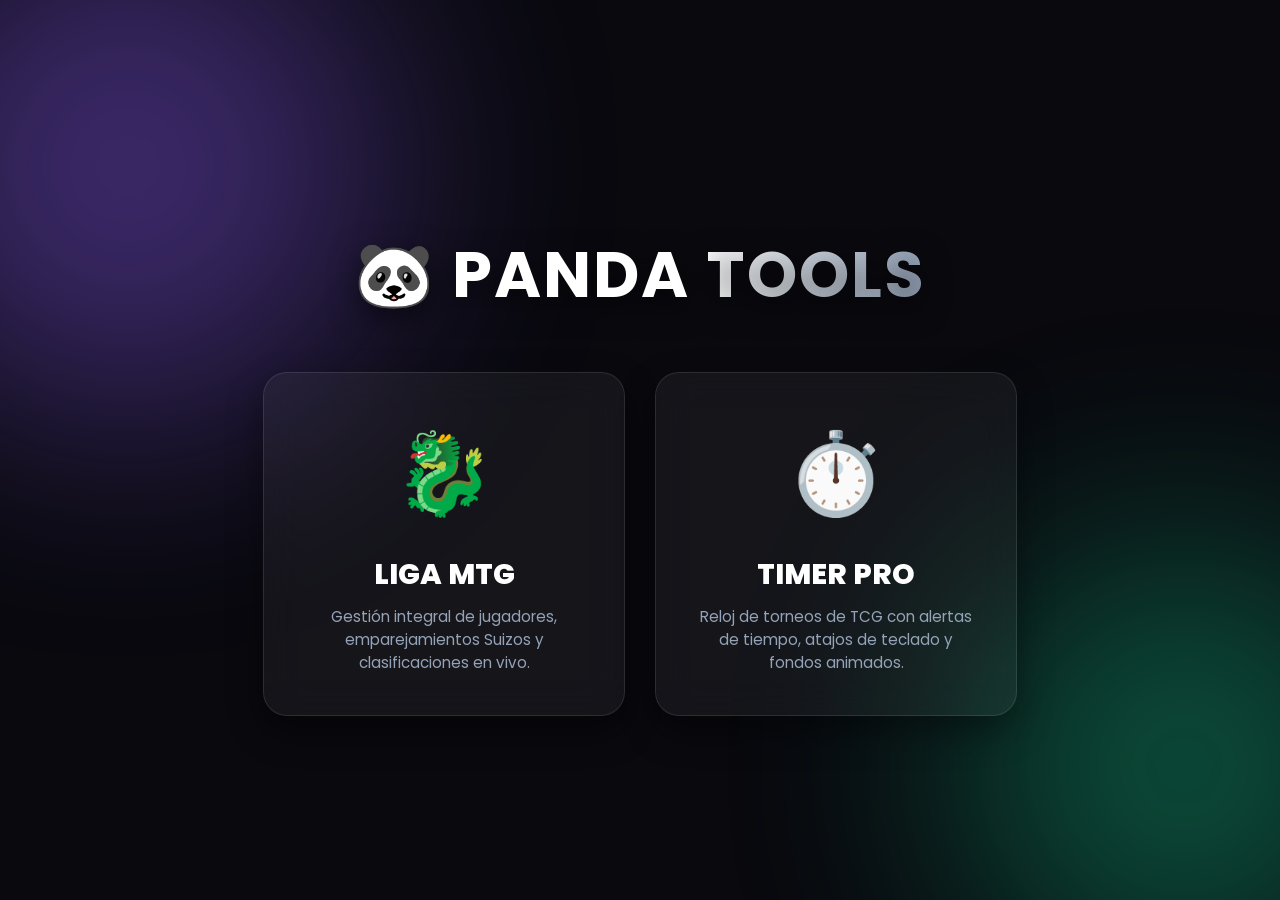
==== index.html @ df3b0b18 "Add files via upload" ====
<!DOCTYPE html>
<html lang="es">
<head>
    <meta charset="UTF-8">
    <meta name="viewport" content="width=device-width, initial-scale=1.0">
    <title>🐼 Panda Tools - Hub</title>
    <link href="https://fonts.googleapis.com/css2?family=Poppins:wght@400;700;900&display=swap" rel="stylesheet">
    <style>
        body {
            margin: 0; padding: 0; background-color: #09090e; font-family: 'Poppins', sans-serif;
            height: 100vh; display: flex; flex-direction: column; align-items: center; justify-content: center;
            color: white; overflow: hidden;
        }
        
        /* Efecto de fondo sutil para mantener tu estética */
        .bg-auras { position: fixed; top: 0; left: 0; width: 100vw; height: 100vh; z-index: -1; pointer-events: none; }
        .aura { position: absolute; border-radius: 50%; filter: blur(120px); opacity: 0.4; }
        .aura-1 { width: 40vw; height: 40vw; background: #8b5cf6; top: -10%; left: -10%; }
        .aura-2 { width: 35vw; height: 35vw; background: #10b981; bottom: -10%; right: -10%; }

        h1 { font-size: 4rem; margin-bottom: 50px; letter-spacing: 2px; text-align: center; text-shadow: 0 10px 30px rgba(0,0,0,0.5); }
        h1 span { background: linear-gradient(to right, #ffffff, #94a3b8); -webkit-background-clip: text; -webkit-text-fill-color: transparent; }

        .hub-grid { display: flex; gap: 30px; flex-wrap: wrap; justify-content: center; max-width: 900px; }

        /* Tarjetas de los botones */
        .tool-card {
            background: rgba(255, 255, 255, 0.05); border: 1px solid rgba(255, 255, 255, 0.1);
            backdrop-filter: blur(20px); border-radius: 24px; padding: 40px; text-decoration: none;
            color: white; display: flex; flex-direction: column; align-items: center; width: 280px;
            transition: all 0.3s cubic-bezier(0.25, 0.8, 0.25, 1); box-shadow: 0 15px 35px rgba(0,0,0,0.4);
        }

        .tool-card:hover { transform: translateY(-10px); background: rgba(255, 255, 255, 0.08); }
        .tool-card.commander:hover { border-color: #8b5cf6; box-shadow: 0 20px 40px rgba(139, 92, 246, 0.3); }
        .tool-card.timer:hover { border-color: #10b981; box-shadow: 0 20px 40px rgba(16, 185, 129, 0.3); }

        .tool-icon { font-size: 5rem; margin-bottom: 20px; }
        .tool-title { font-size: 1.8rem; font-weight: 800; margin: 0 0 10px 0; text-transform: uppercase; }
        .tool-desc { color: #94a3b8; text-align: center; font-size: 0.95rem; line-height: 1.5; margin: 0; }
    </style>
</head>
<body>

    <div class="bg-auras"><div class="aura aura-1"></div><div class="aura aura-2"></div></div>

    <h1>🐼 PANDA <span>TOOLS</span></h1>

   <div class="hub-grid">
        <a href="commander.html" target="_blank" class="tool-card commander">
            <div class="tool-icon">🐉</div>
            <h2 class="tool-title">Liga MTG</h2>
            <p class="tool-desc">Gestión integral de jugadores, emparejamientos Suizos y clasificaciones en vivo.</p>
        </a>

        <a href="timer.html" target="_blank" class="tool-card timer">
            <div class="tool-icon">⏱️</div>
            <h2 class="tool-title">Timer Pro</h2>
            <p class="tool-desc">Reloj de torneos de TCG con alertas de tiempo, atajos de teclado y fondos animados.</p>
        </a>
    </div>

</body>
</html>
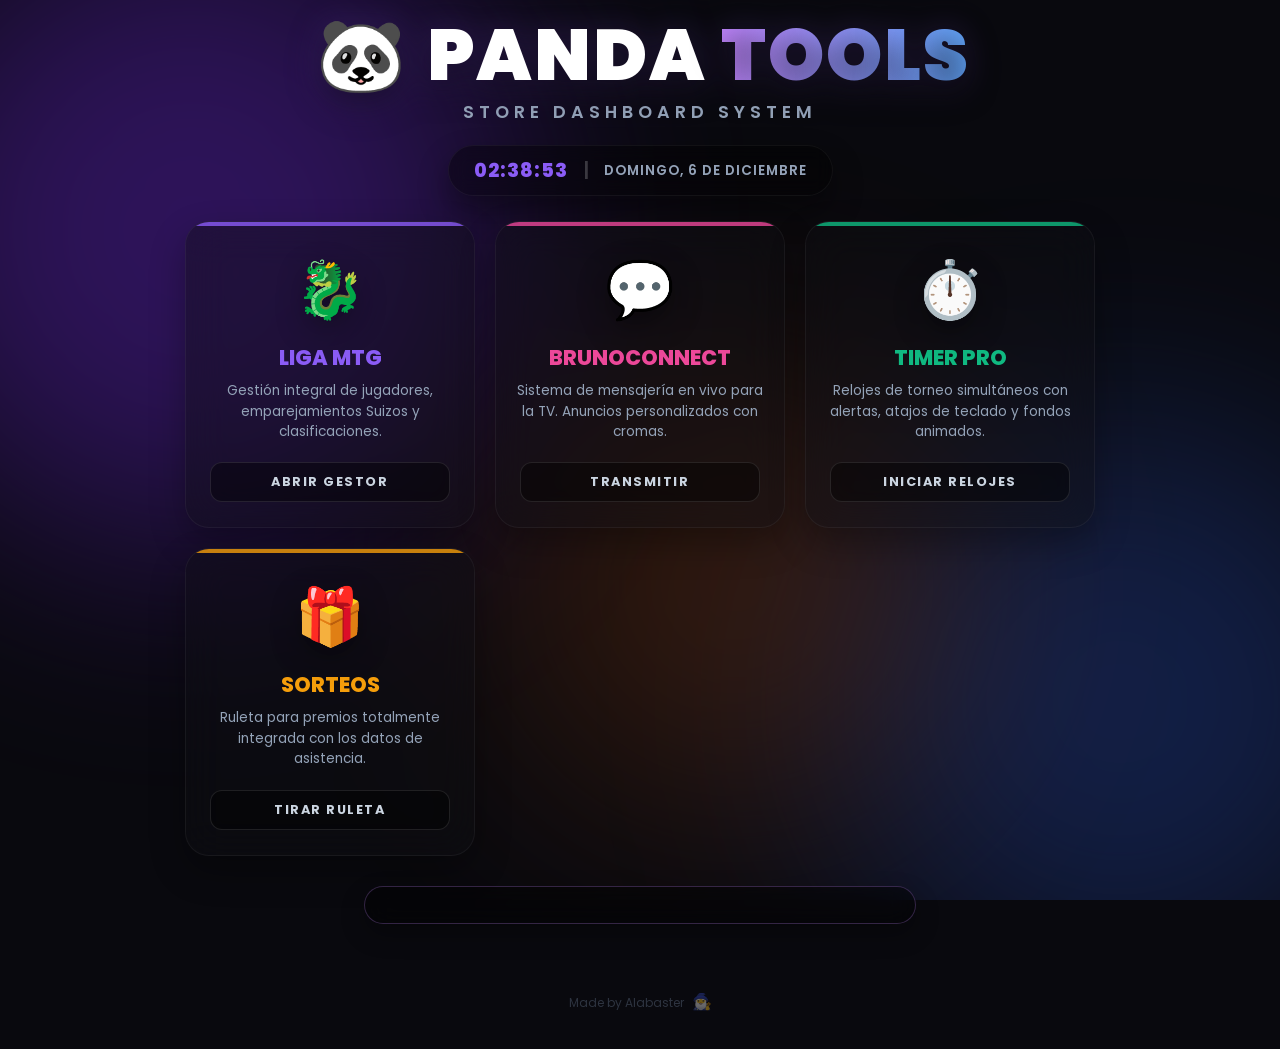
==== commit 9848a7c4: "Update index.html" ====
--- a/index.html
+++ b/index.html
@@ -3,62 +3,414 @@
 <head>
     <meta charset="UTF-8">
     <meta name="viewport" content="width=device-width, initial-scale=1.0">
-    <title>🐼 Panda Tools - Hub</title>
-    <link href="https://fonts.googleapis.com/css2?family=Poppins:wght@400;700;900&display=swap" rel="stylesheet">
+    <title>🐼 Panda Tools - Hub Central</title>
+    <link href="https://fonts.googleapis.com/css2?family=Poppins:wght@300;400;600;700;900&display=swap" rel="stylesheet">
+    <link rel="stylesheet" href="style.css">
     <style>
+        /* =========================================
+           ESTILOS ESPECÍFICOS DEL HUB
+           ========================================= */
         body {
-            margin: 0; padding: 0; background-color: #09090e; font-family: 'Poppins', sans-serif;
-            height: 100vh; display: flex; flex-direction: column; align-items: center; justify-content: center;
-            color: white; overflow: hidden;
-        }
-        
-        /* Efecto de fondo sutil para mantener tu estética */
-        .bg-auras { position: fixed; top: 0; left: 0; width: 100vw; height: 100vh; z-index: -1; pointer-events: none; }
-        .aura { position: absolute; border-radius: 50%; filter: blur(120px); opacity: 0.4; }
-        .aura-1 { width: 40vw; height: 40vw; background: #8b5cf6; top: -10%; left: -10%; }
-        .aura-2 { width: 35vw; height: 35vw; background: #10b981; bottom: -10%; right: -10%; }
-
-        h1 { font-size: 4rem; margin-bottom: 50px; letter-spacing: 2px; text-align: center; text-shadow: 0 10px 30px rgba(0,0,0,0.5); }
-        h1 span { background: linear-gradient(to right, #ffffff, #94a3b8); -webkit-background-clip: text; -webkit-text-fill-color: transparent; }
-
-        .hub-grid { display: flex; gap: 30px; flex-wrap: wrap; justify-content: center; max-width: 900px; }
-
-        /* Tarjetas de los botones */
+            display: flex; flex-direction: column; align-items: center; justify-content: center;
+            min-height: 100vh; margin: 0; padding: 0; max-width: 100%; 
+            overflow-x: hidden; overflow-y: auto; 
+            background-color: var(--bg-dark);
+        }
+
+        .hub-header {
+            text-align: center; margin-bottom: 20px; animation: fadeDown 0.8s ease-out backwards;
+            margin-top: 15px; 
+        }
+
+        .hub-title {
+            font-size: 4.5rem; font-weight: 900; margin: 0; line-height: 1.1;
+            letter-spacing: 2px; text-shadow: 0 10px 30px rgba(0,0,0,0.5);
+            background: none !important;
+            -webkit-text-fill-color: white !important;
+            color: white; 
+        }
+
+        .title-gradient {
+            background: linear-gradient(to right, #c084fc, #60a5fa) !important;
+            -webkit-background-clip: text !important; 
+            -webkit-text-fill-color: transparent !important;
+        }
+
+        .hub-subtitle {
+            color: var(--text-muted); font-size: 1.1rem; font-weight: 600; letter-spacing: 5px;
+            text-transform: uppercase; margin-top: 5px;
+        }
+        
+        /* WIDGET RELOJ EN DIRECTO */
+        .live-clock {
+            background: rgba(0,0,0,0.4); border: 1px solid rgba(255,255,255,0.05);
+            padding: 10px 25px; border-radius: 30px; font-size: 1.2rem; font-weight: 600;
+            color: #e2e8f0; margin: 0 auto 25px auto; width: max-content;
+            box-shadow: 0 15px 30px rgba(0,0,0,0.4); backdrop-filter: blur(10px);
+            display: flex; gap: 15px; align-items: center;
+            animation: fadeDown 0.8s ease-out 0.2s backwards;
+        }
+        
+        .clock-time { color: var(--primary); font-weight: 800; font-variant-numeric: tabular-nums; letter-spacing: 1px;}
+        .clock-date { font-size: 0.85rem; color: var(--text-muted); text-transform: uppercase; letter-spacing: 1px;}
+
+        /* CUADRÍCULA DE HERRAMIENTAS */
+        .hub-grid {
+            display: grid; grid-template-columns: repeat(auto-fit, minmax(240px, 1fr));
+            gap: 20px; width: 100%; max-width: 950px; padding: 0 20px; box-sizing: border-box;
+            animation: fadeUp 0.8s ease-out 0.4s backwards;
+        }
+
         .tool-card {
-            background: rgba(255, 255, 255, 0.05); border: 1px solid rgba(255, 255, 255, 0.1);
-            backdrop-filter: blur(20px); border-radius: 24px; padding: 40px; text-decoration: none;
-            color: white; display: flex; flex-direction: column; align-items: center; width: 280px;
-            transition: all 0.3s cubic-bezier(0.25, 0.8, 0.25, 1); box-shadow: 0 15px 35px rgba(0,0,0,0.4);
-        }
-
-        .tool-card:hover { transform: translateY(-10px); background: rgba(255, 255, 255, 0.08); }
-        .tool-card.commander:hover { border-color: #8b5cf6; box-shadow: 0 20px 40px rgba(139, 92, 246, 0.3); }
-        .tool-card.timer:hover { border-color: #10b981; box-shadow: 0 20px 40px rgba(16, 185, 129, 0.3); }
-
-        .tool-icon { font-size: 5rem; margin-bottom: 20px; }
-        .tool-title { font-size: 1.8rem; font-weight: 800; margin: 0 0 10px 0; text-transform: uppercase; }
-        .tool-desc { color: #94a3b8; text-align: center; font-size: 0.95rem; line-height: 1.5; margin: 0; }
+            background: rgba(15, 15, 20, 0.4); border: 1px solid rgba(255, 255, 255, 0.05);
+            backdrop-filter: blur(20px); border-radius: 24px; padding: 25px 20px;
+            text-decoration: none; color: white; display: flex; flex-direction: column;
+            align-items: center; text-align: center; position: relative; overflow: hidden;
+            transition: all 0.4s cubic-bezier(0.175, 0.885, 0.32, 1.275);
+            box-shadow: 0 15px 35px rgba(0,0,0,0.3);
+        }
+        
+        .tool-card::before {
+            content: ''; position: absolute; top: 0; left: 0; width: 100%; height: 4px;
+            background: var(--card-color, #fff); opacity: 0.8; transition: height 0.3s;
+        }
+
+        .tool-card:hover {
+            transform: translateY(-8px) scale(1.02);
+            background: rgba(255, 255, 255, 0.05);
+            box-shadow: 0 25px 50px rgba(0,0,0,0.5), inset 0 0 30px rgba(255,255,255,0.02);
+            border-color: rgba(255, 255, 255, 0.15);
+        }
+
+        .tool-card:hover::before { height: 100%; opacity: 0.05; }
+
+        .tool-icon {
+            font-size: 3.5rem; margin-bottom: 10px; filter: drop-shadow(0 10px 15px rgba(0,0,0,0.4));
+            transition: transform 0.4s cubic-bezier(0.175, 0.885, 0.32, 1.275);
+        }
+        
+        .tool-card:hover .tool-icon { transform: scale(1.15) rotate(8deg); }
+        
+        .tool-title { font-size: 1.3rem; font-weight: 800; margin: 0 0 8px 0; text-transform: uppercase; color: var(--card-color, #fff); transition: 0.3s;}
+        .tool-desc { color: #94a3b8; font-size: 0.85rem; line-height: 1.5; margin: 0 0 20px 0; flex-grow: 1; }
+        
+        .tool-action {
+            background: rgba(0,0,0,0.4); border: 1px solid rgba(255,255,255,0.1);
+            color: #cbd5e1; padding: 10px 20px; border-radius: 12px; font-weight: 700; font-size: 0.8rem;
+            text-transform: uppercase; letter-spacing: 1.5px; transition: all 0.3s;
+            width: 80%;
+        }
+        
+        .tool-card:hover .tool-action { 
+            background: var(--card-color); border-color: var(--card-color); 
+            color: white; box-shadow: 0 8px 20px rgba(0,0,0,0.4); 
+            transform: translateY(-3px);
+        }
+
+        .card-commander { --card-color: #8b5cf6; }
+        .card-bruno { --card-color: #ec4899; }
+        .card-timer { --card-color: #10b981; }
+        .card-sorteos { --card-color: #f59e0b; }
+
+        @keyframes fadeDown { from { opacity: 0; transform: translateY(-30px); } to { opacity: 1; transform: translateY(0); } }
+        @keyframes fadeUp { from { opacity: 0; transform: translateY(30px); } to { opacity: 1; transform: translateY(0); } }
+
+        /* =========================================
+           PÍLDORA MARQUESINA Y MENÚ SECRETO
+           ========================================= */
+        .quote-pill-container {
+            margin-top: 30px;
+            background: rgba(0, 0, 0, 0.4);
+            border: 1px solid rgba(192, 132, 252, 0.25);
+            backdrop-filter: blur(15px);
+            padding: 8px 25px;
+            border-radius: 50px;
+            width: 80%;
+            max-width: 500px;
+            overflow: hidden;
+            display: flex;
+            align-items: center;
+            z-index: 10;
+            box-shadow: 0 10px 25px rgba(0,0,0,0.3);
+            opacity: 0;
+            transition: opacity 0.8s ease; 
+        }
+
+        .quote-scroll {
+            display: inline-block;
+            white-space: nowrap;
+            color: #c084fc;
+            font-size: 13px;
+            font-weight: 600;
+            letter-spacing: 1px;
+            font-family: 'Poppins', sans-serif;
+            padding-left: 100%; 
+        }
+
+        @keyframes scrollText {
+            0% { transform: translateX(0); }
+            100% { transform: translateX(calc(-100% - 30px)); }
+        }
+
+        .footer-credits { 
+            margin-top: 25px; margin-bottom: 15px; width: 100%; text-align: center; 
+            color: #64748b; font-size: 12px; font-family: 'Poppins', sans-serif;
+        }
+
+        .secret-trigger {
+            cursor: pointer;
+            user-select: none;
+            display: inline-block;
+            transition: transform 0.2s;
+            margin: 0 5px;
+        }
+        .secret-trigger:active { transform: scale(0.8); }
+
+        .btn-frase-add { background: rgba(16, 185, 129, 0.2); color: #34d399; border: 1px solid rgba(16, 185, 129, 0.4); padding: 10px 15px; border-radius: 8px; cursor: pointer; font-weight: bold; }
+        .btn-frase-add:hover { background: rgba(16, 185, 129, 0.4); }
+        .btn-frase-del { background: rgba(239, 68, 68, 0.2); color: #fca5a5; border: 1px solid rgba(239, 68, 68, 0.4); padding: 5px 10px; border-radius: 6px; cursor: pointer; font-size: 11px; }
+        .btn-frase-del:hover { background: rgba(239, 68, 68, 0.4); }
+
+        .toast-container { position: fixed; top: 20px; right: 20px; display: flex; flex-direction: column; gap: 10px; z-index: 999999; font-family: 'Poppins', sans-serif;}
+        .toast { background: rgba(0, 0, 0, 0.85); border-left: 4px solid #10b981; color: white; padding: 15px 20px; border-radius: 8px; font-size: 13px; font-weight: 600; display: flex; align-items: center; gap: 10px; box-shadow: 0 10px 30px rgba(0,0,0,0.5); animation: slideIn 0.3s forwards; }
+        @keyframes slideIn { from { transform: translateX(100%); opacity: 0; } to { transform: translateX(0); opacity: 1; } }
     </style>
 </head>
 <body>
-
-    <div class="bg-auras"><div class="aura aura-1"></div><div class="aura aura-2"></div></div>
-
-    <h1>🐼 PANDA <span>TOOLS</span></h1>
-
-   <div class="hub-grid">
-        <a href="commander.html" target="_blank" class="tool-card commander">
+    
+    <div class="bg-auras">
+        <div class="aura aura-1"></div>
+        <div class="aura aura-2"></div>
+        <div class="aura aura-3"></div> 
+    </div>
+
+    <div class="hub-header">
+        <h1 class="hub-title">
+            <span class="secret-trigger" onclick="triggerSecretMenu()">🐼</span> PANDA <span class="title-gradient">TOOLS</span>
+        </h1>
+        <div class="hub-subtitle">Store Dashboard System</div>
+    </div>
+
+    <div class="live-clock">
+        <span class="clock-time" id="clock-time">00:00:00</span>
+        <span style="color: rgba(255,255,255,0.2);">|</span>
+        <span class="clock-date" id="clock-date">Cargando...</span>
+    </div>
+
+    <div class="hub-grid">
+        <a href="commander.html" target="_blank" class="tool-card card-commander">
             <div class="tool-icon">🐉</div>
             <h2 class="tool-title">Liga MTG</h2>
-            <p class="tool-desc">Gestión integral de jugadores, emparejamientos Suizos y clasificaciones en vivo.</p>
+            <p class="tool-desc">Gestión integral de jugadores, emparejamientos Suizos y clasificaciones.</p>
+            <div class="tool-action">Abrir Gestor</div>
         </a>
-
-        <a href="timer.html" target="_blank" class="tool-card timer">
+        
+        <a href="bruno.html" target="_blank" class="tool-card card-bruno">
+            <div class="tool-icon">💬</div>
+            <h2 class="tool-title">BrunoConnect</h2>
+            <p class="tool-desc">Sistema de mensajería en vivo para la TV. Anuncios personalizados con cromas.</p>
+            <div class="tool-action">Transmitir</div>
+        </a>
+
+        <a href="timer.html" target="_blank" class="tool-card card-timer">
             <div class="tool-icon">⏱️</div>
             <h2 class="tool-title">Timer Pro</h2>
-            <p class="tool-desc">Reloj de torneos de TCG con alertas de tiempo, atajos de teclado y fondos animados.</p>
+            <p class="tool-desc">Relojes de torneo simultáneos con alertas, atajos de teclado y fondos animados.</p>
+            <div class="tool-action">Iniciar Relojes</div>
         </a>
-    </div>
-
+
+        <a href="sorteos.html" target="_blank" class="tool-card card-sorteos">
+            <div class="tool-icon">🎁</div>
+            <h2 class="tool-title">Sorteos</h2>
+            <p class="tool-desc">Ruleta para premios totalmente integrada con los datos de asistencia.</p>
+            <div class="tool-action">Tirar Ruleta</div>
+        </a>
+    </div>
+
+    <div class="quote-pill-container" id="quote-pill">
+        <div class="quote-scroll" id="quote-text">Cargando la sabiduría del panda...</div>
+    </div>
+
+    <div class="footer-credits">
+        Made by Alabaster <a href="musica.html" class="easter-egg" title="Mi rincón secreto..." style="text-decoration:none;">🧙‍♂️</a>
+    </div>
+
+    <div id="modal-frases" style="display: none; position: fixed; top: 0; left: 0; width: 100vw; height: 100vh; background: rgba(0,0,0,0.8); backdrop-filter: blur(8px); align-items: center; justify-content: center; z-index: 99999; font-family: 'Poppins', sans-serif;">
+        <div style="background: #111118; border: 1px solid rgba(255,255,255,0.1); border-radius: 20px; padding: 30px; width: 90%; max-width: 500px; box-shadow: 0 25px 50px rgba(0,0,0,0.5);">
+            <h3 style="color: #8b5cf6; margin-top: 0; display: flex; align-items: center; justify-content: space-between;">
+                🤫 Menú Secreto de Frases <span style="font-size: 1.5rem;">🔮</span>
+            </h3>
+            
+            <div style="display: flex; gap: 10px; margin-bottom: 20px;">
+                <input type="text" id="nueva-frase" placeholder="Escribe una frase random..." style="flex: 1; background: rgba(0,0,0,0.5); border: 1px solid rgba(255,255,255,0.2); color: white; padding: 10px; border-radius: 8px; font-family: inherit; font-size: 13px; outline: none;">
+                <button class="btn-frase-add" onclick="añadirFrase()">Añadir</button>
+            </div>
+
+            <div style="background: rgba(0,0,0,0.3); border-radius: 8px; padding: 10px; border: 1px solid rgba(255,255,255,0.05);">
+                <label style="font-size: 10px; color: #94a3b8; text-transform: uppercase; font-weight: bold; margin-bottom: 10px; display: block;">📜 Frases Activas en la Marquesina:</label>
+                <ul id="lista-frases" style="list-style: none; padding: 0; margin: 0; max-height: 200px; overflow-y: auto; display: flex; flex-direction: column; gap: 8px;">
+                    </ul>
+            </div>
+
+            <button style="background: transparent; color: #94a3b8; border: 1px solid rgba(255,255,255,0.2); padding: 10px; border-radius: 8px; cursor: pointer; width: 100%; margin-top: 15px; font-weight: bold; font-family: inherit;" onclick="document.getElementById('modal-frases').style.display='none'">Cerrar Bóveda</button>
+        </div>
+    </div>
+
+    <div id="toast-container" class="toast-container"></div>
+
+    <script>
+        // Lógica del Reloj del Hub
+        function updateClock() {
+            const now = new Date();
+            const timeStr = now.toLocaleTimeString('es-ES', { hour: '2-digit', minute: '2-digit', second: '2-digit' });
+            const dateStr = now.toLocaleDateString('es-ES', { weekday: 'long', day: 'numeric', month: 'long' });
+            
+            document.getElementById('clock-time').textContent = timeStr;
+            document.getElementById('clock-date').textContent = dateStr.charAt(0).toUpperCase() + dateStr.slice(1);
+        }
+        setInterval(updateClock, 1000);
+        updateClock(); 
+
+        // ==========================================
+        // LÓGICA DE LA MARQUESINA 
+        // ==========================================
+        let frasesGuardadas = JSON.parse(localStorage.getItem('panda_quotes')) || [
+            "Doesn't take a telepath to know what you're thinkin",
+            "All your base are belong to us",
+            "Gaslight Gatekeep Girlboss",
+            "Skill Issue",
+            "Rock and Stone",
+            "Griffith did nothing wrong",
+            "YOU SM3LL L1K3 OR4NG3 CR34MS1CL3S",
+            "Gotta catch 'em all",
+            "Venta de Funkos aumentando 📈",
+            "Matthew",
+            "Previously on LOST",
+            "Pero el monopoly lo teneis??",
+            "Bruno, si estas leyendo esto significa que no estás trabajando",
+            "Wololoo",
+            "Im stuck in here tighter than a frogs butt in a watermelon seed fight",
+            "Pablo Motos",
+            "Busco un juego que pueda jugar con mi abuela de 100 años y mi sobrino que tiene 5 meses",
+            "Pero... Y la tienda de comics??",
+            "Colonos de catán, muy poco woke por tu parte",
+            "Allé Voy",
+            "Piti and Porro´s Adventure",
+            "Carne y Sangre juego de cartas coleccionable",
+            "This Happened to my buddy Eric",
+            "Agua, Tierra, Fuego, Aire. Hace mucho tiempo, las cuatro Naciones vivían juntas en armonía.",
+            "Shrek Is Love",
+            "Shrek Is life",
+            "The cake is a lie",
+            "YOU MUST CONSTRUCT ADDITIONAL PYLONS",
+            "Praise the sun",
+            "¿Qué es un hombre? Una miserable pila de secretos.",
+            "Fireball",
+            "Sa´ matao´ Paco",
+            "Soy el guardián de las estrellas y el rey es mi padre"
+        ];
+
+        const quotePill = document.getElementById('quote-pill');
+        const quoteText = document.getElementById('quote-text');
+        let fraseAnteriorIndex = -1;
+
+        function cargarSiguienteFrase() {
+            if (frasesGuardadas.length === 0) {
+                quotePill.style.opacity = '0'; 
+                return;
+            }
+            
+            quotePill.style.opacity = '1';
+            
+            let randomIndex;
+            if (frasesGuardadas.length > 1) {
+                do { randomIndex = Math.floor(Math.random() * frasesGuardadas.length); } 
+                while (randomIndex === fraseAnteriorIndex);
+            } else {
+                randomIndex = 0;
+            }
+            
+            fraseAnteriorIndex = randomIndex;
+            quoteText.innerText = "✨ " + frasesGuardadas[randomIndex] + " ✨";
+            
+            quoteText.style.animation = 'none';
+            void quoteText.offsetWidth; 
+            quoteText.style.animation = 'scrollText 15s linear forwards';
+        }
+
+        cargarSiguienteFrase();
+
+        quoteText.addEventListener('animationend', () => {
+            setTimeout(cargarSiguienteFrase, 3000); 
+        });
+
+        // ==========================================
+        // LÓGICA DEL MENÚ SECRETO EN EL TÍTULO
+        // ==========================================
+        let secretClickCount = 0;
+        let secretClickTimer;
+
+        function triggerSecretMenu() {
+            secretClickCount++;
+            clearTimeout(secretClickTimer);
+            
+            if (secretClickCount >= 3) {
+                document.getElementById('modal-frases').style.display = 'flex';
+                renderizarListaFrases();
+                mostrarToast("¡Bóveda secreta desbloqueada!");
+                secretClickCount = 0;
+            } else {
+                secretClickTimer = setTimeout(() => { secretClickCount = 0; }, 1500);
+            }
+        }
+
+        function renderizarListaFrases() {
+            const ul = document.getElementById('lista-frases');
+            if (frasesGuardadas.length === 0) {
+                ul.innerHTML = '<li style="font-size: 12px; color: #64748b; text-align: center; padding: 10px;">No hay frases.</li>';
+                return;
+            }
+
+            ul.innerHTML = frasesGuardadas.map((frase, index) => `
+                <li style="display: flex; justify-content: space-between; align-items: center; background: rgba(255,255,255,0.05); padding: 8px 12px; border-radius: 6px; font-size: 12px;">
+                    <span style="flex: 1; white-space: nowrap; overflow: hidden; text-overflow: ellipsis; margin-right: 10px; color: white;">"${frase}"</span>
+                    <button class="btn-frase-del" onclick="borrarFrase(${index})">Eliminar</button>
+                </li>
+            `).join('');
+        }
+
+        function añadirFrase() {
+            const input = document.getElementById('nueva-frase');
+            const texto = input.value.trim();
+            if (texto !== "") {
+                frasesGuardadas.push(texto);
+                localStorage.setItem('panda_quotes', JSON.stringify(frasesGuardadas));
+                input.value = "";
+                renderizarListaFrases();
+                if (frasesGuardadas.length === 1) cargarSiguienteFrase();
+                mostrarToast("Frase añadida al sistema.");
+            }
+        }
+
+        window.borrarFrase = function(index) {
+            frasesGuardadas.splice(index, 1);
+            localStorage.setItem('panda_quotes', JSON.stringify(frasesGuardadas));
+            renderizarListaFrases();
+            mostrarToast("Frase eliminada.");
+        }
+
+        document.getElementById('nueva-frase').addEventListener('keypress', function (e) {
+            if (e.key === 'Enter') añadirFrase();
+        });
+
+        function mostrarToast(mensaje) {
+            const contenedor = document.getElementById('toast-container');
+            const toast = document.createElement('div');
+            toast.className = `toast`;
+            toast.innerHTML = `<span>🐼</span> <span>${mensaje}</span>`;
+            contenedor.appendChild(toast);
+            setTimeout(() => { toast.style.transform = 'translateX(100%)'; toast.style.opacity = '0'; setTimeout(() => toast.remove(), 300); }, 3000);
+        }
+    </script>
 </body>
-</html>+</html>
--- a/style.css
+++ b/style.css
@@ -0,0 +1,201 @@
+@import url('https://fonts.googleapis.com/css2?family=Poppins:wght@300;400;600;700;900&display=swap');
+
+:root {
+    --bg-dark: #09090e; 
+    --text-main: #f8fafc;
+    --text-muted: #94a3b8;
+    --primary: #8b5cf6; 
+    --secondary: #3b82f6; 
+    --accent: #f59e0b; 
+    --danger: #ef4444; 
+    --success: #10b981; 
+}
+
+/* --- GENERALES Y FONDO --- */
+body { 
+    font-family: 'Poppins', sans-serif; 
+    max-width: 950px; 
+    margin: 0 auto; 
+    padding: 30px 20px; 
+    color: var(--text-main); 
+    background-color: var(--bg-dark); 
+    min-height: 100vh;
+    position: relative;
+    overflow-x: hidden;
+    display: flex;
+    flex-direction: column;
+}
+
+body.musica-page { max-width: 800px; padding: 40px 20px; }
+
+.bg-auras { position: fixed; top: 0; left: 0; width: 100vw; height: 100vh; z-index: -1; overflow: hidden; pointer-events: none; background: #09090e; }
+.aura { position: absolute; border-radius: 50%; filter: blur(120px); opacity: 0.45; animation: floatAura 20s infinite alternate ease-in-out; }
+.aura-1 { width: 50vw; height: 50vw; background: #5b21b6; top: -10%; left: -10%; }
+.aura-2 { width: 45vw; height: 45vw; background: #1e3a8a; bottom: -10%; right: -10%; animation-delay: -5s; }
+.aura-3 { width: 35vw; height: 35vw; background: #92400e; top: 40%; left: 40%; animation-duration: 25s; opacity: 0.3; }
+
+@keyframes floatAura { 0% { transform: translate(0, 0) scale(1); } 100% { transform: translate(50px, 30px) scale(1.1); } }
+
+/* --- NAVEGACIÓN POR PESTAÑAS (TABS) --- */
+.tabs-nav { 
+    display: flex; 
+    justify-content: center; 
+    flex-wrap: wrap; 
+    gap: 8px; 
+    margin: 0 auto 35px auto; 
+    padding: 8px; 
+    background: rgba(0, 0, 0, 0.4); 
+    border-radius: 16px; 
+    width: max-content; 
+    max-width: 100%;
+    border: 1px solid rgba(255,255,255,0.05);
+    box-shadow: 0 10px 30px rgba(0,0,0,0.3);
+}
+.tab-btn { 
+    background: transparent; 
+    color: var(--text-muted); 
+    border: none; 
+    padding: 12px 20px; 
+    border-radius: 10px; 
+    font-weight: 600; 
+    font-family: inherit; 
+    cursor: pointer; 
+    transition: all 0.2s ease; 
+    white-space: nowrap; 
+    font-size: 13px; 
+}
+.tab-btn:hover { background: rgba(255, 255, 255, 0.05); color: white; }
+.tab-btn.active { background: rgba(139, 92, 246, 0.2); color: white; box-shadow: 0 4px 15px rgba(139, 92, 246, 0.2); border: 1px solid rgba(139, 92, 246, 0.3); }
+
+/* --- DISEÑO DE TARJETAS --- */
+.card { background: rgba(15, 15, 20, 0.55); padding: 35px; border-radius: 24px; box-shadow: 0 30px 60px rgba(0,0,0,0.5), inset 0 1px 0 rgba(255,255,255,0.05); border: 1px solid rgba(255, 255, 255, 0.05); margin-bottom: 35px; backdrop-filter: blur(25px); -webkit-backdrop-filter: blur(25px); animation: fadeUp 0.4s ease-out backwards; position: relative; }
+@keyframes fadeUp { from { opacity: 0; transform: translateY(15px); } to { opacity: 1; transform: translateY(0); } }
+/* --- ELIMINAR FLASH BLANCO AL HACER CLICK --- */
+* {
+    -webkit-tap-highlight-color: transparent; /* Elimina el destello al tocar pantallas táctiles */
+}
+
+button:focus, select:focus, input:focus, textarea:focus {
+    outline: none; /* Elimina el borde/flash blanco al hacer click en PC */
+}
+
+.tab-btn {
+    user-select: none; /* Evita que el texto del botón se sombree de azul si haces doble click rápido */
+}
+/* --- BOTONES UNIFICADOS Y JERARQUÍA --- */
+button.btn-primary, button.btn-secondary, button.btn-header { font-family: inherit; font-size: 12px; font-weight: 700; text-transform: uppercase; letter-spacing: 1.2px; border-radius: 12px; cursor: pointer; transition: all 0.2s ease; padding: 14px 24px; }
+button.btn-primary:hover { transform: translateY(-2px); filter: brightness(1.1); box-shadow: 0 8px 20px rgba(0,0,0,0.4); }
+button.btn-primary:active { transform: translateY(1px); }
+
+.btn-purple { background: linear-gradient(135deg, #8b5cf6, #6d28d9); color: white; border: none; }
+.btn-blue { background: linear-gradient(135deg, #3b82f6, #1d4ed8); color: white; border: none; }
+.btn-green { background: linear-gradient(135deg, #10b981, #059669); color: white; border: none; }
+.btn-danger { background: linear-gradient(135deg, #ef4444, #b91c1c); color: white; border: none; }
+.btn-success-alt { background: linear-gradient(135deg, #10b981, #059669) !important; }
+
+.btn-secondary { background: rgba(255,255,255,0.04); border: 1px solid rgba(255,255,255,0.08); color: #cbd5e1; }
+.btn-secondary:hover { background: rgba(255,255,255,0.08); color: white; transform: translateY(-1px); }
+
+.btn-header { background: rgba(255, 255, 255, 0.05); color: var(--text-muted); border: 1px solid rgba(255,255,255,0.1); padding: 8px 16px !important; border-radius: 8px; font-size: 11px; }
+.btn-header:hover { background: rgba(255, 255, 255, 0.1); color: white; }
+
+.btn-delete { background: rgba(239, 68, 68, 0.08); color: #fca5a5; border: 1px solid rgba(239, 68, 68, 0.2); padding: 8px 14px; font-size: 10px; margin-left: auto; border-radius: 8px; font-weight: 600; cursor: pointer; transition: 0.2s; }
+.btn-delete:hover { background: var(--danger); color: white; border-color: var(--danger); }
+
+/* --- TABLAS RESPONSIVAS PARA MÓVIL --- */
+table { width: 100%; border-collapse: separate; border-spacing: 0 10px; margin-top: 5px; }
+th, td { padding: 16px 15px; text-align: center; }
+th { color: var(--text-muted); font-weight: 600; text-transform: uppercase; font-size: 11px; letter-spacing: 2px; }
+td { background: rgba(0, 0, 0, 0.25); transition: all 0.2s ease; }
+td:first-child { border-top-left-radius: 12px; border-bottom-left-radius: 12px; }
+td:last-child { border-top-right-radius: 12px; border-bottom-right-radius: 12px; }
+td:nth-child(2) { text-align: left; font-weight: 600; font-size: 15px; color: white; }
+tr:hover td { background: rgba(255, 255, 255, 0.04); }
+
+.rango-1 td { background: linear-gradient(90deg, rgba(245, 158, 11, 0.12), rgba(0,0,0,0.25)); border: 1px solid rgba(245, 158, 11, 0.15); border-right: none; border-left: none;}
+.rango-1 td:first-child { border-left: 4px solid #f59e0b; }
+.rango-1 td.puntos-destacados { color: #fcd34d; text-shadow: 0 0 10px rgba(245, 158, 11, 0.4); }
+.rango-2 td { border-left: 4px solid #cbd5e1; }
+.rango-3 td { border-left: 4px solid #b45309; }
+
+@media (max-width: 650px) {
+    .responsive-table, .responsive-table thead, .responsive-table tbody, .responsive-table th, .responsive-table td, .responsive-table tr { display: block; }
+    .responsive-table thead { display: none; }
+    .responsive-table tr { margin-bottom: 12px; background: rgba(0,0,0,0.2); border-radius: 16px; padding: 12px; border: 1px solid rgba(255,255,255,0.03); }
+    .responsive-table td { display: flex; justify-content: space-between; align-items: center; padding: 10px 5px; background: none !important; border: none !important; text-align: right; width: 100%; }
+    .responsive-table td:first-child, .responsive-table td:last-child { border-radius: 0; }
+    .responsive-table td::before { content: attr(data-label); font-weight: 700; color: var(--text-muted); text-transform: uppercase; font-size: 10px; letter-spacing: 1px; text-align: left; }
+    .responsive-table td:nth-child(2) { text-align: right; justify-content: space-between; font-size: 14px; }
+}
+
+/* --- TOASTS (NOTIFICACIONES FLOJAS) --- */
+.toast-container { position: fixed; bottom: 20px; right: 20px; z-index: 100000; display: flex; flex-direction: column; gap: 10px; max-width: 350px; width: calc(100% - 40px); }
+.toast { background: rgba(20, 20, 25, 0.9); border: 1px solid rgba(255,255,255,0.08); color: white; padding: 16px 20px; border-radius: 12px; font-size: 13px; font-weight: 600; backdrop-filter: blur(10px); box-shadow: 0 10px 30px rgba(0,0,0,0.5); display: flex; align-items: center; gap: 12px; animation: slideIn 0.3s cubic-bezier(0.175, 0.885, 0.32, 1.25) forwards; border-left: 5px solid var(--primary); }
+@keyframes slideIn { from { transform: translateX(100%); opacity: 0; } to { transform: translateX(0); opacity: 1; } }
+.toast.success { border-left-color: var(--success); }
+.toast.danger { border-left-color: var(--danger); }
+.toast.warning { border-left-color: var(--accent); }
+
+/* --- MODAL PROPIO --- */
+.modal-overlay { position: fixed; top: 0; left: 0; width: 100vw; height: 100vh; background: rgba(0,0,0,0.7); backdrop-filter: blur(8px); z-index: 99999; display: flex; align-items: center; justify-content: center; padding: 20px; }
+.modal-card { background: #0f0f15; border: 1px solid rgba(255,255,255,0.08); padding: 30px; border-radius: 20px; max-width: 450px; width: 100%; box-shadow: 0 25px 50px rgba(0,0,0,0.6); animation: scaleUp 0.25s ease-out; }
+@keyframes scaleUp { from { transform: scale(0.95); opacity: 0; } to { transform: scale(1); opacity: 1; } }
+.modal-actions { display: flex; gap: 12px; justify-content: flex-end; }
+.modal-card input[type="text"], .modal-card input[type="number"] { width: 100%; box-sizing: border-box; margin-bottom: 15px; padding: 12px; background: rgba(0,0,0,0.4); border: 1px solid rgba(255,255,255,0.1); border-radius: 8px; color: white; font-family: inherit; }
+
+/* --- COMPONENTES ADICIONALES (MANTENIDOS) --- */
+h1 { text-align: center; font-size: 2.8rem; font-weight: 700; margin-bottom: 30px; letter-spacing: -1px; background: linear-gradient(to right, #c084fc, #60a5fa); -webkit-background-clip: text; -webkit-text-fill-color: transparent; filter: drop-shadow(0 0 15px rgba(139, 92, 246, 0.2)); animation: float 6s ease-in-out infinite; }
+@keyframes float { 0%, 100% { transform: translateY(0px); } 50% { transform: translateY(-8px); } }
+h2 { font-size: 1.3rem; margin-top: 0; margin-bottom: 20px; font-weight: 600; display: flex; align-items: center; gap: 10px;}
+
+input[type="text"], textarea, select { padding: 14px 18px; background: rgba(0, 0, 0, 0.5); color: white; border: 1px solid rgba(255, 255, 255, 0.08); border-radius: 12px; font-family: inherit; font-size: 14px; outline: none; transition: all 0.3s; }
+input[type="text"]:focus, textarea:focus, select:focus { border-color: var(--primary); box-shadow: 0 0 15px rgba(139, 92, 246, 0.2); background: rgba(0, 0, 0, 0.7); }
+
+#modo-clasificacion { width: 100%; margin-bottom: 15px; font-size: 1.1rem; font-weight: 600; background: linear-gradient(135deg, rgba(139, 92, 246, 0.15), rgba(59, 130, 246, 0.15)); border: 1px solid var(--primary); color: #f8fafc; cursor: pointer; }
+#modo-clasificacion option { background: var(--bg-dark); color: white; }
+
+.jornada-counter { display: flex; align-items: center; gap: 15px; background: rgba(0,0,0,0.5); padding: 8px; border-radius: 12px; width: max-content; border: 1px solid rgba(139, 92, 246, 0.3); }
+.btn-counter { background: rgba(139, 92, 246, 0.2); color: white; border: none; border-radius: 8px; width: 40px; height: 40px; font-size: 20px; font-weight: bold; cursor: pointer; transition: 0.2s; display: flex; align-items: center; justify-content: center; }
+.btn-counter:hover { background: var(--primary); transform: scale(1.05); }
+
+.btn-ver-mas { width: 100%; border-radius: 0 0 12px 12px; background: rgba(139, 92, 246, 0.1); color: var(--primary); border: none; padding: 15px; font-weight: 600; cursor: pointer; font-size: 13px; text-transform: uppercase; }
+.btn-ver-mas:hover { background: rgba(139, 92, 246, 0.2); color: white; }
+
+.excel-cell { width: 45px !important; background: rgba(0,0,0,0.4) !important; color: white !important; border: 1px solid rgba(255,255,255,0.2) !important; border-radius: 6px !important; text-align: center !important; font-size: 14px !important; padding: 6px 4px !important; transition: 0.2s; }
+.excel-cell:focus { background: rgba(139, 92, 246, 0.3) !important; border-color: var(--primary) !important; outline: none; transform: scale(1.1); }
+
+ul { list-style: none; padding: 0; margin-top: 25px; }
+li { display: flex; align-items: center; justify-content: space-between; padding: 14px 20px; background: rgba(0, 0, 0, 0.3); margin-bottom: 12px; border-radius: 12px; border-left: 3px solid rgba(139, 92, 246, 0.5); transition: all 0.2s; flex-wrap: wrap; gap: 10px;}
+li:hover { transform: translateX(5px); background: rgba(0, 0, 0, 0.4); border-left-color: var(--primary); }
+
+.checkbox-container { display: flex; flex-wrap: wrap; gap: 12px; margin-bottom: 25px; }
+.checkbox-container label { background: rgba(0, 0, 0, 0.4); border: 1px solid rgba(255,255,255,0.06); padding: 10px 22px; border-radius: 30px; cursor: pointer; user-select: none; font-size: 14px; transition: all 0.3s; }
+.checkbox-container label:has(input:checked) { background: rgba(139, 92, 246, 0.15); border-color: var(--primary); color: white; box-shadow: 0 0 15px rgba(139, 92, 246, 0.3); }
+input[type="checkbox"] { display: none; }
+
+.pod { border: 1px solid rgba(255,255,255,0.05); padding: 25px; margin-top: 25px; border-radius: 20px; background: rgba(0, 0, 0, 0.4); position: relative; overflow: hidden; box-shadow: inset 0 0 25px rgba(0,0,0,0.5); }
+.pod::before { content: ''; position: absolute; top: 15%; left: 0; width: 3px; height: 70%; background: var(--secondary); border-radius: 0 3px 3px 0; box-shadow: 0 0 10px var(--secondary); }
+.pod h3 { margin-top: 0; color: white; font-size: 1.2rem; }
+.pod select { margin: 8px 0 25px 0; width: 100%; display: block;}
+.pod label { font-size: 11px; color: var(--text-muted); font-weight: 700; text-transform: uppercase; letter-spacing: 1.5px;}
+.nombres-mesa { font-size: 14px; color: #fcd34d; margin-bottom: 25px; background: rgba(245, 158, 11, 0.05); border: 1px solid rgba(245, 158, 11, 0.15); padding: 15px; border-radius: 10px; display: flex; align-items: center; gap: 10px; }
+.btn-save-pod { background: linear-gradient(135deg, var(--accent), #d97706); }
+.btn-tv { background: linear-gradient(135deg, #f59e0b, #d97706); width: 100%; font-size: 1.1rem; padding: 18px; margin-top: 25px; margin-bottom: 25px; border: 1px solid rgba(255, 255, 255, 0.2); font-family: inherit; font-weight: bold; color: white; cursor: pointer; border-radius: 12px; text-transform: uppercase; letter-spacing: 1px; }
+
+.historial-jornada { background: rgba(0, 0, 0, 0.2); padding: 15px 20px; border-radius: 16px; margin-bottom: 15px; border: 1px solid rgba(255,255,255,0.03); }
+.historial-jornada summary { font-size: 1.1rem; color: var(--secondary); margin-bottom: 0; padding: 5px 0; cursor: pointer; outline: none; list-style: none; font-weight: 600;}
+.historial-jornada[open] summary { margin-bottom: 15px; border-bottom: 1px solid rgba(255,255,255,0.05); padding-bottom: 15px; }
+
+.historial-item { background: rgba(0, 0, 0, 0.3); border-left: 3px solid rgba(245, 158, 11, 0.5); padding: 15px; margin-bottom: 12px; border-radius: 12px; display: flex; flex-direction: column; gap: 8px; }
+.historial-item p { margin: 0; font-size: 13px; color: #e2e8f0; line-height: 1.6;}
+.historial-date { color: var(--text-muted); font-size: 11px; text-transform: uppercase; letter-spacing: 1px; font-weight: 600;}
+hr { border: 0; border-top: 1px solid rgba(255,255,255,0.05); margin: 35px 0; }
+p.subtitle { font-size: 14px; color: var(--text-muted); margin-top: -10px; margin-bottom: 25px; line-height: 1.6;}
+
+/* --- ESCENARIO COMPLETO TV --- */
+.fullscreen-card { position: fixed !important; top: 0 !important; left: 0 !important; right: 0 !important; bottom: 0 !important; width: 100vw !important; height: 100vh !important; z-index: 99999 !important; margin: 0 !important; border-radius: 0 !important; max-width: none !important; overflow-y: auto !important; background: #09090e !important; padding: 2vh 2vw !important; box-sizing: border-box; display: flex !important; flex-direction: column !important; }
+.fullscreen-card div[style*="overflow-x"] { flex-grow: 1; width: 100%; }
+
+.footer-credits { margin-top: auto; padding-top: 40px; padding-bottom: 20px; text-align: center; font-size: 13px; color: var(--text-muted); opacity: 0.4; }
+.easter-egg { text-decoration: none; display: inline-block; cursor: pointer; transition: transform 0.2s; font-size: 16px; margin-left: 5px; color: inherit; }
+.easter-egg:hover { transform: scale(1.4) rotate(15deg); }
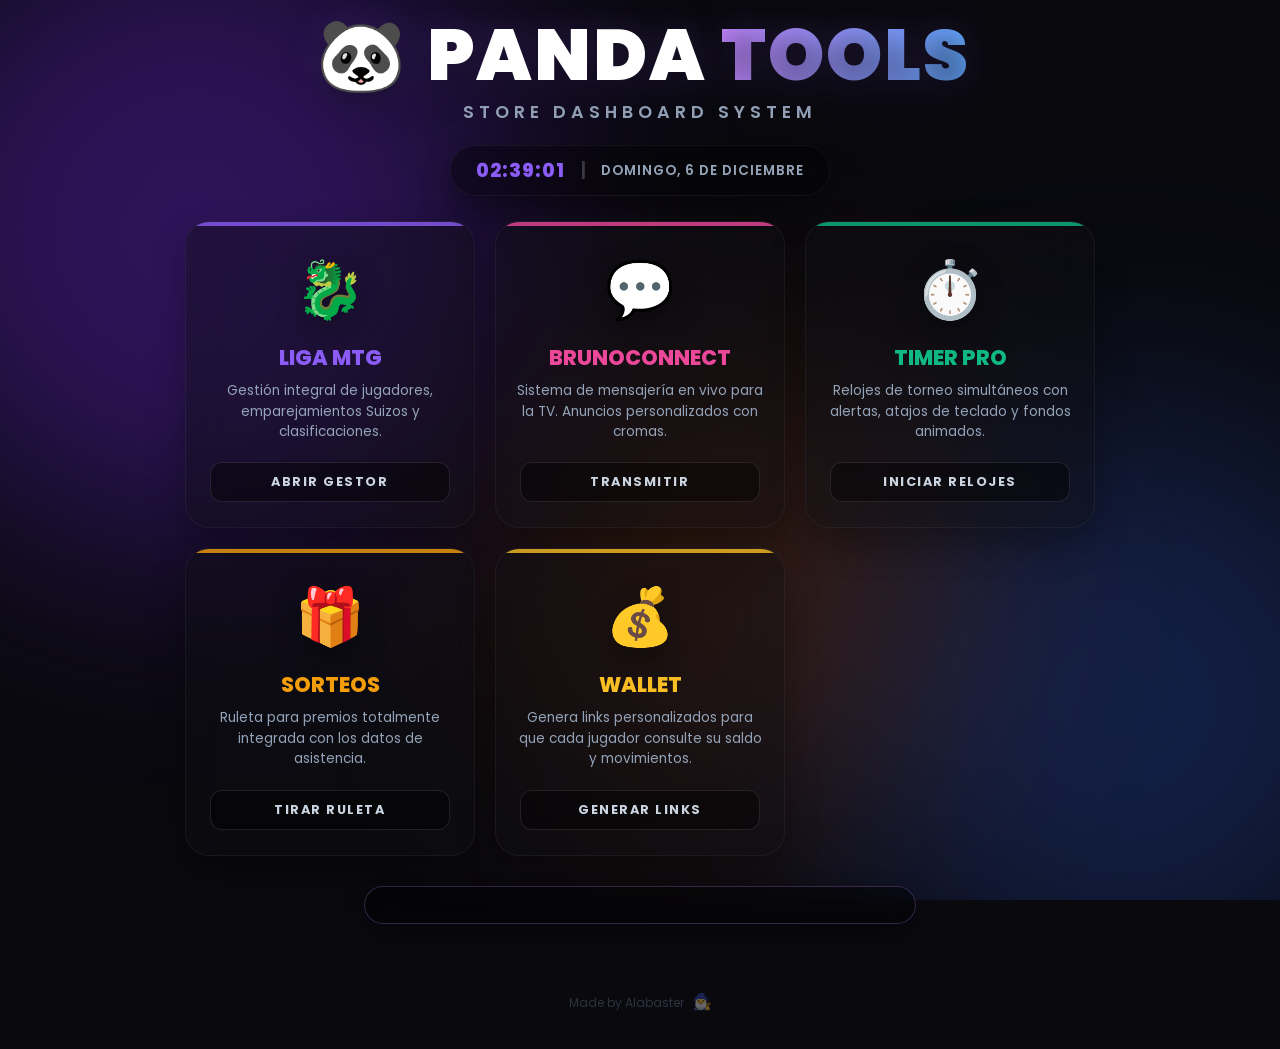
==== commit bebc443b: "Update index.html" ====
--- a/index.html
+++ b/index.html
@@ -111,6 +111,7 @@
         .card-bruno { --card-color: #ec4899; }
         .card-timer { --card-color: #10b981; }
         .card-sorteos { --card-color: #f59e0b; }
+        .card-wallet { --card-color: #fbbf24; }
 
         @keyframes fadeDown { from { opacity: 0; transform: translateY(-30px); } to { opacity: 1; transform: translateY(0); } }
         @keyframes fadeUp { from { opacity: 0; transform: translateY(30px); } to { opacity: 1; transform: translateY(0); } }
@@ -224,6 +225,13 @@
             <h2 class="tool-title">Sorteos</h2>
             <p class="tool-desc">Ruleta para premios totalmente integrada con los datos de asistencia.</p>
             <div class="tool-action">Tirar Ruleta</div>
+        </a>
+
+        <a href="wallet-admin.html" target="_blank" class="tool-card card-wallet">
+            <div class="tool-icon">💰</div>
+            <h2 class="tool-title">Wallet</h2>
+            <p class="tool-desc">Genera links personalizados para que cada jugador consulte su saldo y movimientos.</p>
+            <div class="tool-action">Generar Links</div>
         </a>
     </div>
 
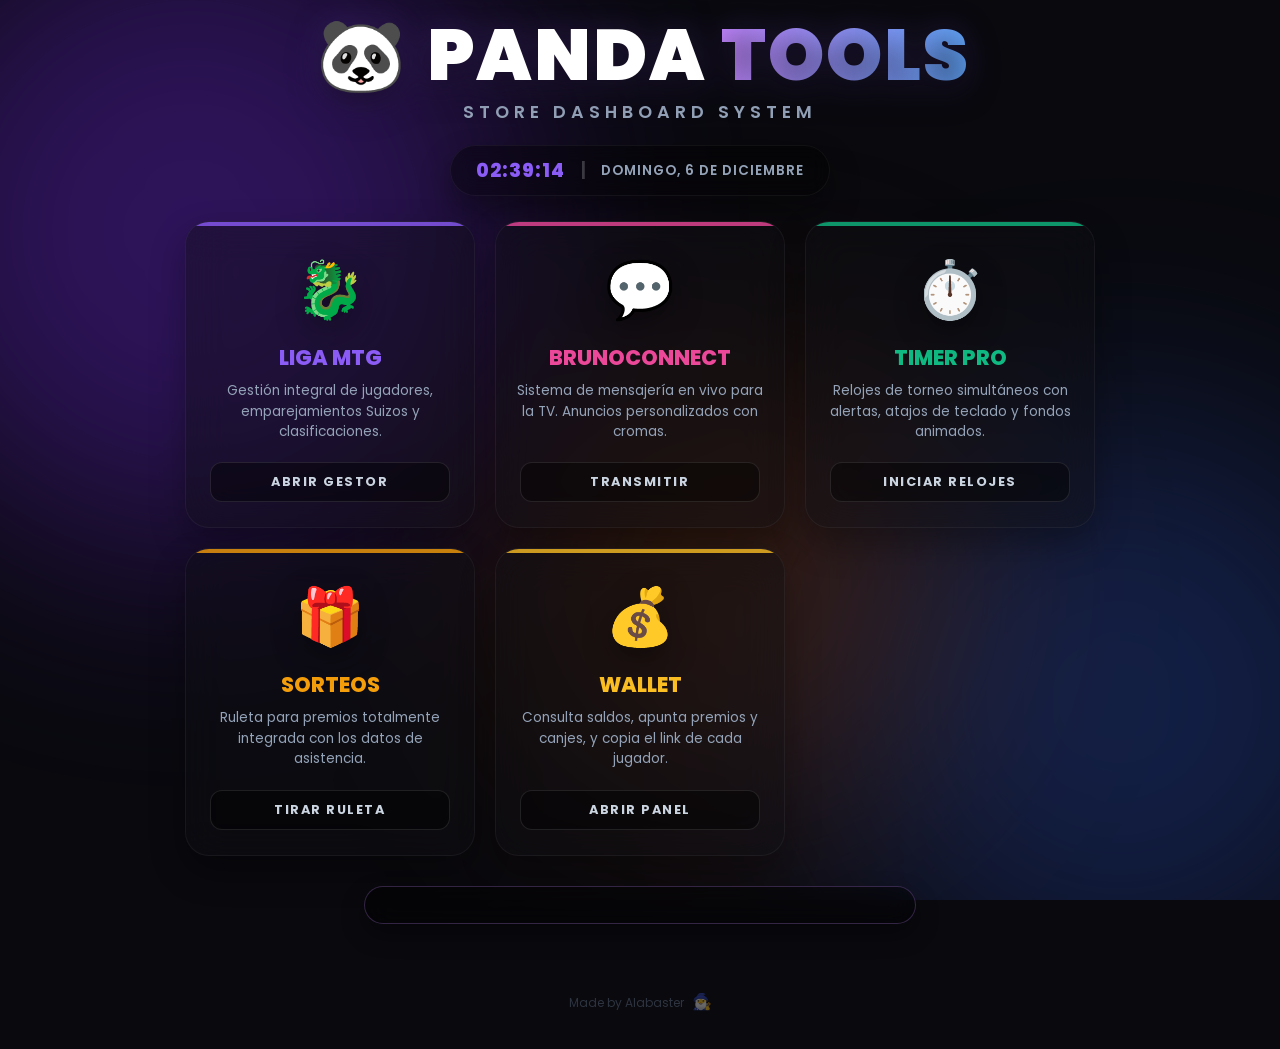
==== commit 778a48ed: "Menú: el wallet abre el panel de la tienda" ====
--- a/index.html
+++ b/index.html
@@ -227,11 +227,11 @@
             <div class="tool-action">Tirar Ruleta</div>
         </a>
 
-        <a href="wallet-admin.html" target="_blank" class="tool-card card-wallet">
+        <a href="wallet-tienda.html" target="_blank" class="tool-card card-wallet">
             <div class="tool-icon">💰</div>
             <h2 class="tool-title">Wallet</h2>
-            <p class="tool-desc">Genera links personalizados para que cada jugador consulte su saldo y movimientos.</p>
-            <div class="tool-action">Generar Links</div>
+            <p class="tool-desc">Consulta saldos, apunta premios y canjes, y copia el link de cada jugador.</p>
+            <div class="tool-action">Abrir Panel</div>
         </a>
     </div>
 
@@ -421,4 +421,4 @@
         }
     </script>
 </body>
-</html>
+</html>
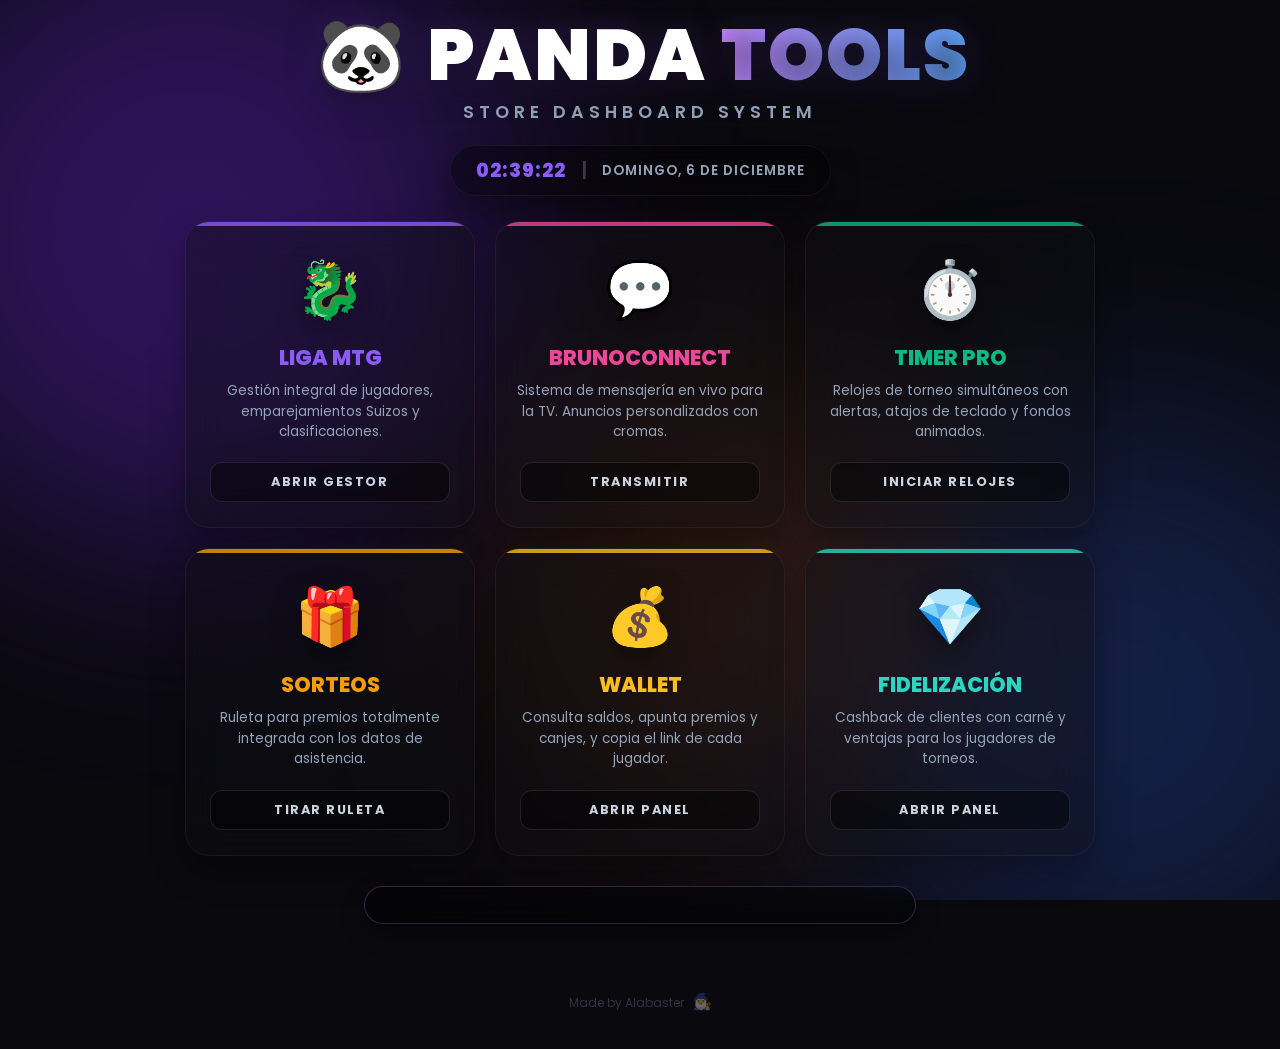
==== commit 091d4de7: "Fidelización: nueva sección con el cashback" ====
--- a/index.html
+++ b/index.html
@@ -112,6 +112,7 @@
         .card-timer { --card-color: #10b981; }
         .card-sorteos { --card-color: #f59e0b; }
         .card-wallet { --card-color: #fbbf24; }
+        .card-fidelizacion { --card-color: #2dd4bf; }
 
         @keyframes fadeDown { from { opacity: 0; transform: translateY(-30px); } to { opacity: 1; transform: translateY(0); } }
         @keyframes fadeUp { from { opacity: 0; transform: translateY(30px); } to { opacity: 1; transform: translateY(0); } }
@@ -231,6 +232,13 @@
             <div class="tool-icon">💰</div>
             <h2 class="tool-title">Wallet</h2>
             <p class="tool-desc">Consulta saldos, apunta premios y canjes, y copia el link de cada jugador.</p>
+            <div class="tool-action">Abrir Panel</div>
+        </a>
+
+        <a href="fidelizacion.html" target="_blank" class="tool-card card-fidelizacion">
+            <div class="tool-icon">💎</div>
+            <h2 class="tool-title">Fidelización</h2>
+            <p class="tool-desc">Cashback de clientes con carné y ventajas para los jugadores de torneos.</p>
             <div class="tool-action">Abrir Panel</div>
         </a>
     </div>
